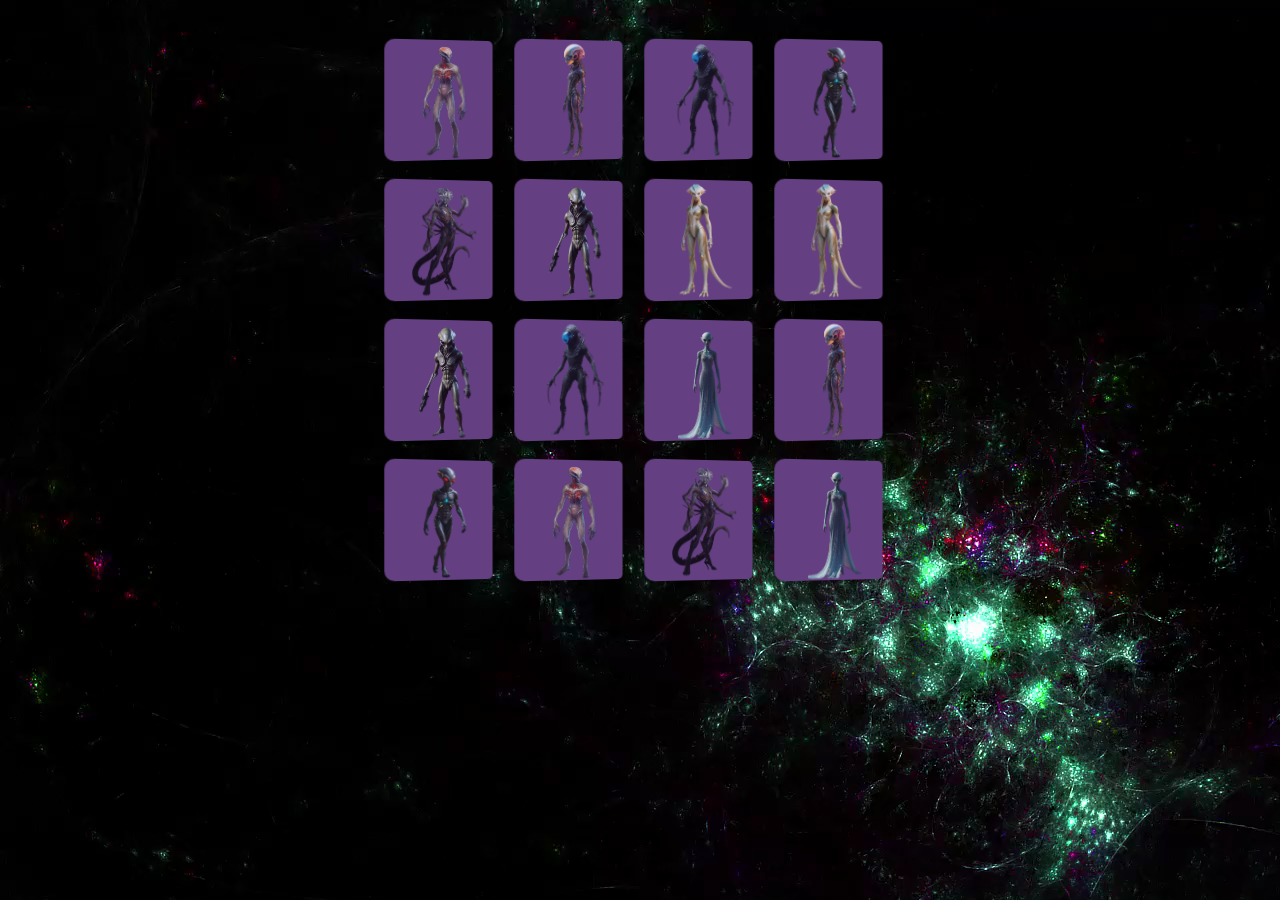
==== index.html @ 541afa83 "init: create base components" ====
<!doctype html>
<html lang="en">
  <head>
    <meta charset="UTF-8" />
    <meta name="viewport" content="width=device-width, initial-scale=1.0" />
    <link rel="preconnect" href="https://fonts.googleapis.com" />
    <link rel="preconnect" href="https://fonts.gstatic.com" crossorigin />
    <link
      href="https://fonts.googleapis.com/css2?family=Orbitron:wght@400..900&family=Press+Start+2P&display=swap"
      rel="stylesheet"
    />
    <link rel="stylesheet" href="./css/style.css" />
    <title>Memory Game</title>
  </head>
  <body>
    <script type="module" src="./js/script.js"></script>
  </body>
</html>
---- css/style.css ----
@import './base.css';
@import './game.css';
/* @import './header.css';
@import './main.css';
@import './popup.css';
@import './list.css';
@import './create.css';
@import './locations.css';
@import './health.css';
@import './character-view.css';
@import './fight-screen.css';
@import './human.css';
@import './winner.css';
@import './profile.css';
 */
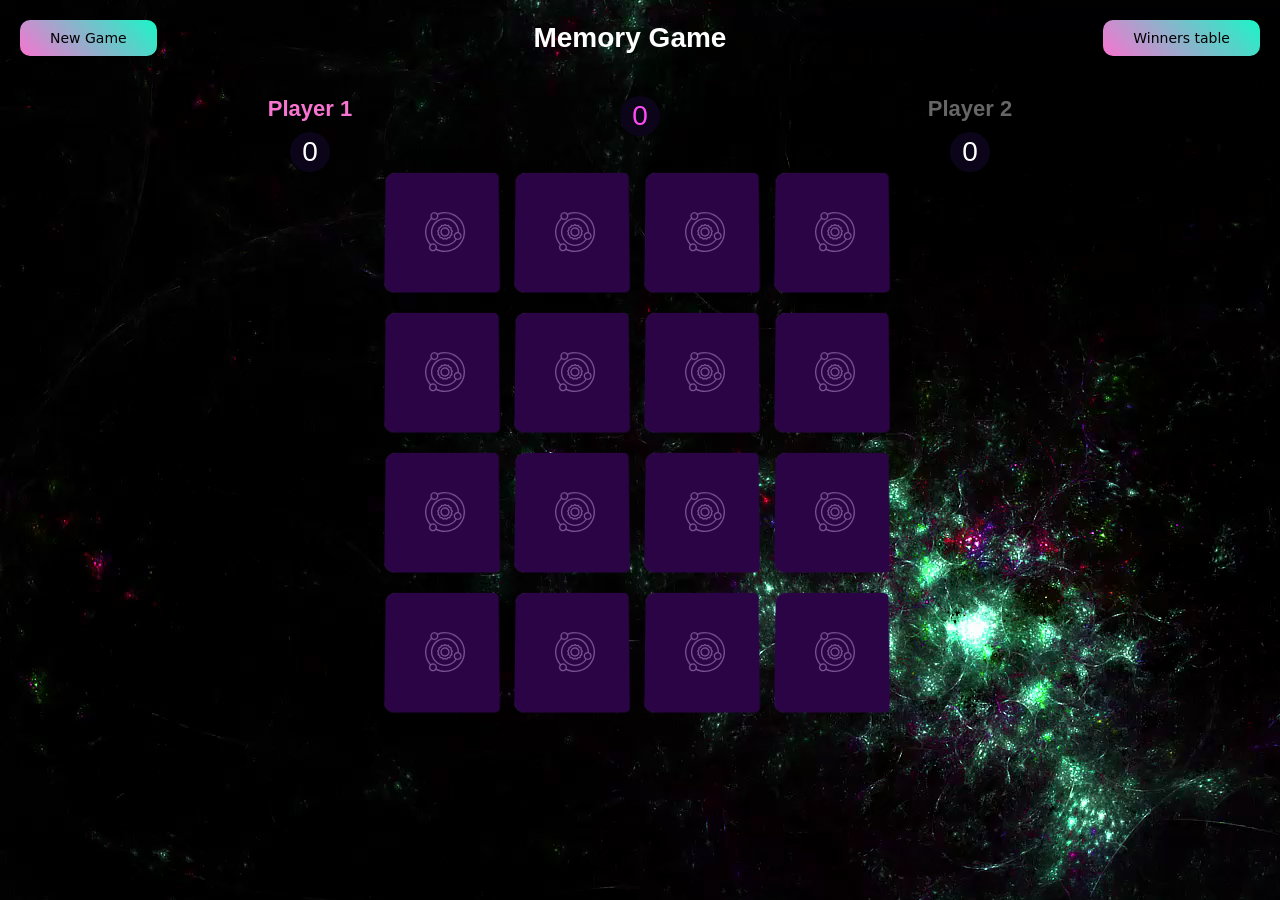
==== commit 0d504864: "fix: current game state" ====
--- a/index.html
+++ b/index.html
@@ -10,6 +10,7 @@
       rel="stylesheet"
     />
     <link rel="stylesheet" href="./css/style.css" />
+    <link rel="shortcut icon" href="./assets/favicon.png" type="image/x-icon" />
     <title>Memory Game</title>
   </head>
   <body>
--- a/css/style.css
+++ b/css/style.css
@@ -1,5 +1,9 @@
 @import './base.css';
+@import './header.css';
 @import './game.css';
+@import './card.css';
+@import './player.css';
+@import './modal.css';
 /* @import './header.css';
 @import './main.css';
 @import './popup.css';
